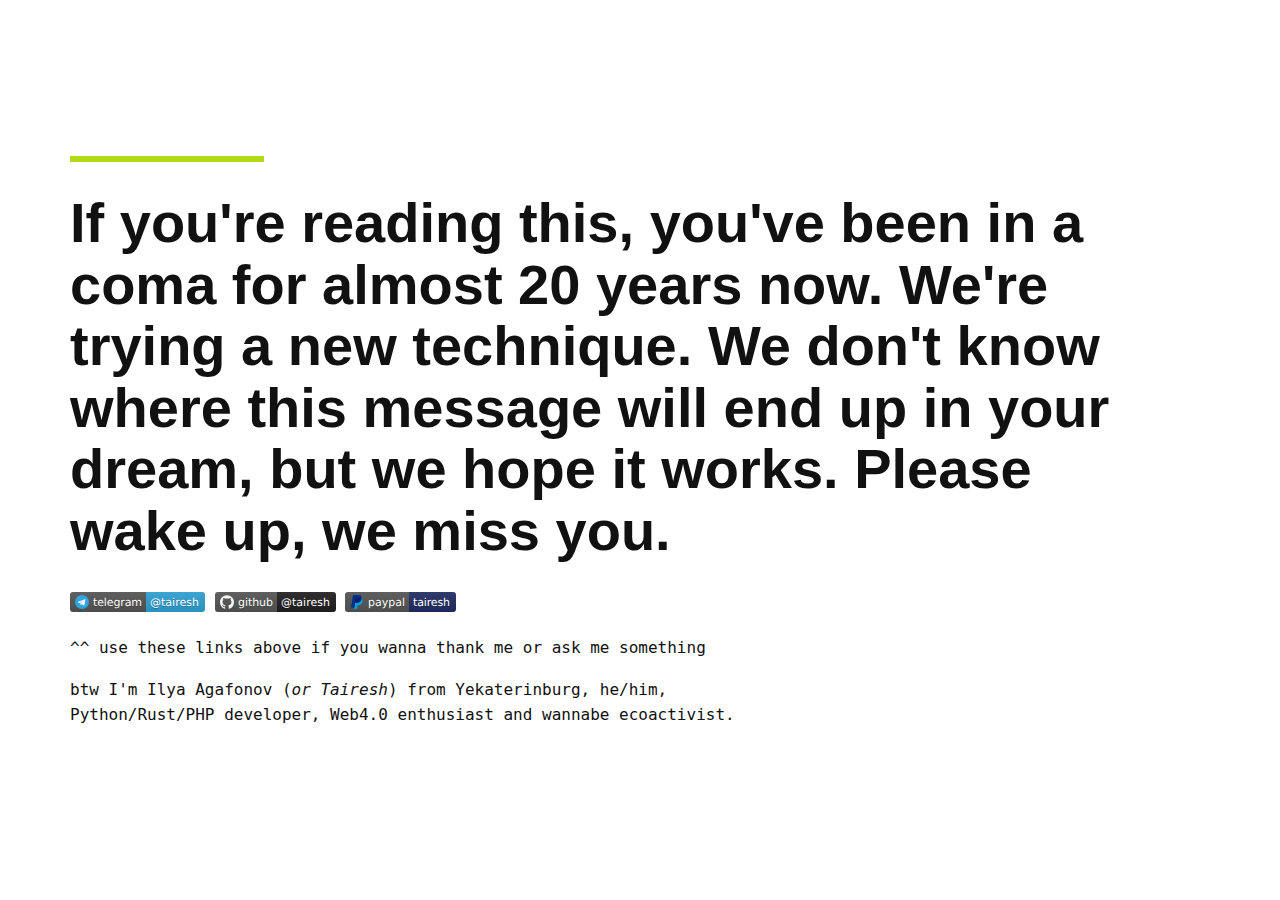
==== index.html @ 48c50d6a "🇺🇦" ====
<!DOCTYPE html>
<html>
	<head>
		<meta name="viewport" content="width=device-width, initial-scale=1.0">
		<meta charset="utf-8">
		<meta name="description" content="Tairesh's personal page">
		<title>Tairesh.ml</title>
		<meta property="og:title" content="Tairesh.ml">
		<meta property="og:type" content="website">
		<meta property="og:url" content="https://tairesh.ml">
		<meta property="og:image" content="https://tairesh.ml/img/preview.jpg">
		<meta property="og:image:width" content="1200">
		<meta property="og:image:height" content="600">
		<meta name="theme-color" content="#00441c">
		<link rel="canonical" href="https://tairesh.ml">
		<meta property="twitter:image" content="https://tairesh.ml/img/preview.jpg">
		<link rel="apple-touch-icon" sizes="120x120" href="/apple-touch-icon.png">
		<link rel="icon" type="image/png" sizes="32x32" href="/favicon-32x32.png">
		<link rel="icon" type="image/png" sizes="16x16" href="/favicon-16x16.png">
		<link rel="stylesheet" type="text/css" href="css/style.css">
	</head>
	<body>
		<section class="main-section" id="main-section">
			<div class="content">
				<div class="line-horizontal"></div>
				<h1 class="motto" id="motto">Loading funny text…</h1>
				<p class="text">
					<a href="https://t.me/tairesh">
						<img src="img/telegram.svg" alt="Telegram: @Tairesh">
					</a>
					<a href="https://github.com/Tairesh">
						<img src="img/github.svg" alt="GitHub: @Tairesh">
					</a>
					<a href="https://paypal.me/tairesh">
						<img src="img/paypal.svg" alt="Paypal: Tairesh">
					</a>
					<!-- <a href="https://twitter.com/tairesh">
						<img src="https://img.shields.io/twitter/follow/Tairesh?label=%40Tairesh&logo=twitter" alt="Twitter: @Tairesh">
					</a> -->
				</p>
				<p class="text">
					^^ use these links above if you wanna thank me or ask me something
				</p>
				<p class="text">
					btw I'm Ilya Agafonov (<em>or Tairesh</em>) from Yekaterinburg, he/him, Python/Rust/PHP developer, Web4.0 enthusiast and wannabe ecoactivist.
				</p>
			</div>
		</section>
		<script>
			(function() {
				const mottos = [
					"Life is an adventure",
					"Science, bitch!",
					"Kids are all right",
					"Kids are alt-right",
					"4815162342 lines of code!",
					"Creeper? Aw man…",
					"日本ハロー！",
					"/a horse",
					"The cake was NOT a lie",
					"Do a barrel roll!",
					"I always be watching or listening or both!",
					"Freedom Belarus!",
					"All the good girls go to hell",
					"Hello, darkness, my old friend",
					"Your ass belongs to me now!",
					"CATS: ALL&nbsp;YOUR&nbsp;BASE ARE&nbsp;BELONGS&nbsp;TO&nbsp;US",
					"If you have said A, you must also say CAB",
					"1312",
					"#BlackLivesMatter",
					"It feels like there's oceans between&nbsp;you&nbsp;and&nbsp;me",
					"wikiHow: How To Kidnap A Loli",
					"Your silence is my favorite sound",
					"Bullshit as a service",
					"Now with HTML5!",
					"ЖЫВТОНЕ ЧО ЧО УПЯЧКА УПЯЧКА УПЯЧКА!!!",
					"The stars look very different today",
					"Spend your lives in&nbsp;sin&nbsp;and&nbsp;misery in&nbsp;the&nbsp;House of&nbsp;the&nbsp;Rising&nbsp;Sun",
					"DO NOT refresh this page",
					"Do you trust this computer? <em>Are&nbsp;you&nbsp;sure?</em>",
					"You are using an&nbsp;outdated&nbsp;browser (probably)",
					"Aerials in the sky",
					"Revolution Radio",
					"Primo victoria",
					"Through the gates&nbsp;of&nbsp;hell as&nbsp;we&nbsp;make&nbsp;our&nbsp;way&nbsp;to&nbsp;heaven",
					"This site DOES NOT use cookies",
					"No matter where you go, everyone's&nbsp;connected.",
					"We are all now connected by&nbsp;the&nbsp;Internet, like&nbsp;neurons in&nbsp;a&nbsp;giant&nbsp;brain",
					"Super-cala-fra-jalistic-expi-ela-docious is&nbsp;a&nbsp;word&nbsp;to&nbsp;me, mama&nbsp;mia",
					"Я&nbsp;ненавижу&nbsp;Фидонет и&nbsp;стремлюсь&nbsp;его&nbsp;уничтожить",
					"Cut my life into pieces this&nbsp;is&nbsp;my&nbsp;last&nbsp;resort",
					"I push my fingers into my eyes – it's&nbsp;the&nbsp;only&nbsp;thing that&nbsp;slowly&nbsp;stops&nbsp;the&nbsp;ache",
					"This website DOES NOT want to: know&nbsp;your&nbsp;location",
					"For&nbsp;here am&nbsp;I&nbsp;sitting&nbsp;in&nbsp;a&nbsp;tin&nbsp;can far&nbsp;above&nbsp;the&nbsp;world",
					"Close this page immediately to&nbsp;prove&nbsp;you&nbsp;are&nbsp;human",
					"Planet&nbsp;Earth&nbsp;is&nbsp;blue and&nbsp;there's&nbsp;nothing&nbsp;I&nbsp;can&nbsp;do",
					"You need to update your Flash&nbsp;Player (for&nbsp;some&nbsp;reason)",
					"You need to <a href=\"https://deletefacebook.com\">delete&nbsp;facebook</a>",
					"I wish I had an&nbsp;American&nbsp;girlfriend",
					"I am exactly the person that I want&nbsp;to&nbsp;be",
					"Don't click here!",
					"When&nbsp;life&nbsp;gives&nbsp;you&nbsp;Lemonoff, make&nbsp;the&nbsp;National Bolshevik Party",
					"Разум когда-нибудь победит!",
					"Life is hella strange",
					"I lost something in&nbsp;the&nbsp;hills",
					"Rachel in the dark&nbsp;room",
					"Welcome to the real&nbsp;world",
					"Welcome to&nbsp;the&nbsp;Internet. Let&nbsp;me&nbsp;guide&nbsp;you.",
					"NO EMOJI",
					"Oh, hi Mark",
					"If you're reading this, you've been in a coma for almost 20 years now. We're trying a new technique. We don't know where this message will end up in your dream, but we hope it works. Please wake up, we&nbsp;miss&nbsp;you.",
					"You know what they call a&nbsp;Quarter&nbsp;Pounder&nbsp;with&nbsp;Cheese in&nbsp;Paris?",
					"Дайте мне «Месть&nbsp;королевы&nbsp;Анны», ветер&nbsp;в&nbsp;паруса и&nbsp;смесь&nbsp;номер&nbsp;пять",
					"This love is like the wildfire",
					"Мир ловил меня, но&nbsp;так&nbsp;и&nbsp;не&nbsp;поймал",
					"We played hide&nbsp;and&nbsp;seek in&nbsp;waterfalls we&nbsp;were&nbsp;younger",
					"Mr. Blue Sky, please&nbsp;tell&nbsp;us&nbsp;why you&nbsp;had&nbsp;to&nbsp;hide&nbsp;away for&nbsp;so&nbsp;long",
					"Fade out again",
					"Nothing is true; everything&nbsp;is&nbsp;permitted",
					"There goes my burrito!",
					"There is nothing interesting here. Go&nbsp;away.",
					"Wanna print a brain?",
					"C++ is better than Rust",
					"Mount St. Helens is about&nbsp;to&nbsp;blow&nbsp;up",
					"Ocean is full of plastic",
					"The Sun is a deadly laser",
					"Вы думаете, что если человек цитирует Зурзмансора или Гегеля, то&nbsp;это&nbsp;—&nbsp;о! А такой человек смотрит на Вас и видит кучу дерьма, ему Вас не жалко, потому что Вы и по Гегелю дерьмо, и по Зурзмансору тоже дерьмо. Дерьмо&nbsp;по&nbsp;определению.",
					"Rust is memory safe language with zero cost abstractions and it's&nbsp;faster&nbsp;than&nbsp;C++",
					"Rust is bullshit",
					"Btw I use vim",
					"I hate Rust",
					"All Cats Are Beautiful",
					"УГ БУДЕ ПОПЯЧЕНО!!!11!!1",
					"МЖВЯЧНИ!11!!1",
					"Scientia potentia est",
					"Premature optimization is the root of all evil",
					"voltmeter, dugong, Tamil, vector, gabbro, asparagus, creativity",
					"'; DROP DATABASE DATABASE(); --", // gl web-scrappers
					"I'm just a poor boy, I need no sympathy",
					"I don't want to die, I sometimes wish I'd never been born at all",
					"Those who make peaceful revolution impossible will make violent revolution inevitable",
					"One child dies every five seconds",
					"30-50% of all species extinct by mid-century (and 70% by 2100)",
					"3 species now annihilated per hour",
					"Dirty water kills 6000 children every day",
					"Хуй войне!",
					"After Russia, there will be peace",
					"And we could run away<br>Before the light of day<br>You know we always could<br>The mountains say, the&nbsp;mountains&nbsp;say",
					"#StandWithUkraine 🇺🇦",
				];

				// 420
				if ((new Date()).getDay() == 3)
					mottos.push("It is wednesday my&nbsp;dudes");

				// dark-mode media query matching
				if (window.matchMedia('(prefers-color-scheme: dark)').matches)
					document.body.classList.add('dark');

				// my own web-framework or something, idk didn't watched JQuery
				function $(id) {
					return document.getElementById(id)
				}

				// absolutely not copy-pasted from stackoverflow
				function shuffle(list) {
					for (let i = list.length - 1; i > 0; i--) {
						let j = Math.floor(Math.random() * (i + 1));
						[list[i], list[j]] = [list[j], list[i]];
					}
				}

				// doing funny things
				function updateMotto() {
					let block =  $('motto');
					if (mottos.length > 0) {
						block.innerHTML = mottos.pop();
					} else {
						block.innerHTML = "No more funny texts, sorry";
						block.onclick = function() { return false };
					}
				}

				// this is an another useless comment
				shuffle(mottos);
				updateMotto();
				$('motto').onclick = updateMotto
			})()
		</script>
	</body>
</html>
---- css/style.css ----
*, *:before, *:after { box-sizing: border-box; }
html { height: 100%; overflow-y: auto; overflow-x: hidden; }
body { display: block; margin: 0; height: auto; min-height: 100%; position: relative; font-size: 1rem; line-height: 1.6; color: #111111; font-family: 'DejaVu Sans Mono', monospace; }
body.dark { background-color: #111; color: #eee; }
.main-section { height: 100vh; justify-content: center; display: flex !important; flex-direction: column; }
.content { pointer-events: none; min-height: 360px; justify-content: center; display: flex !important; flex-direction: column; margin: 0 auto; width: 1140px; }
.content:before, .content:after { content: ''; display: table; }
.line-horizontal { width: 194px; margin: 0 auto 0 0; border-width: 6px 0 0 0; border-color: #b0da11; border-style: solid; }
.motto { font-size: 3.5rem; margin: 30px 30px 30px 0; line-height: 1.1; font-weight: bold; word-wrap: normal; font-family: 'Ubuntu', 'Roboto', sans-serif; pointer-events: all; cursor: default; }
.text { margin: 0 40% 1em 0; }
a { pointer-events: auto; color: #b0da11; text-decoration: none; }
@media (min-width: 1200px) {
    .content { width: 1140px; }
}
@media (min-width: 992px) and (max-width: 1199px) {
    .content { width: 940px; }
}
@media (min-width: 768px) and (max-width: 991px) {
    .content { width: 720px; }
    .text, .motto { margin-right: 0; }
    .motto { font-size: 2.8rem; }
}
@media (min-width: 576px) and (max-width: 767px) {
    .content { width: 540px; }
    .text, .motto { margin-right: 0; }
    .motto { font-size: 2.1rem; }
}
@media (max-width: 575px) {
    .content { width: 340px; }
    .text, .motto { margin-right: 0; }
    .motto { font-size: 1.3rem; }
}
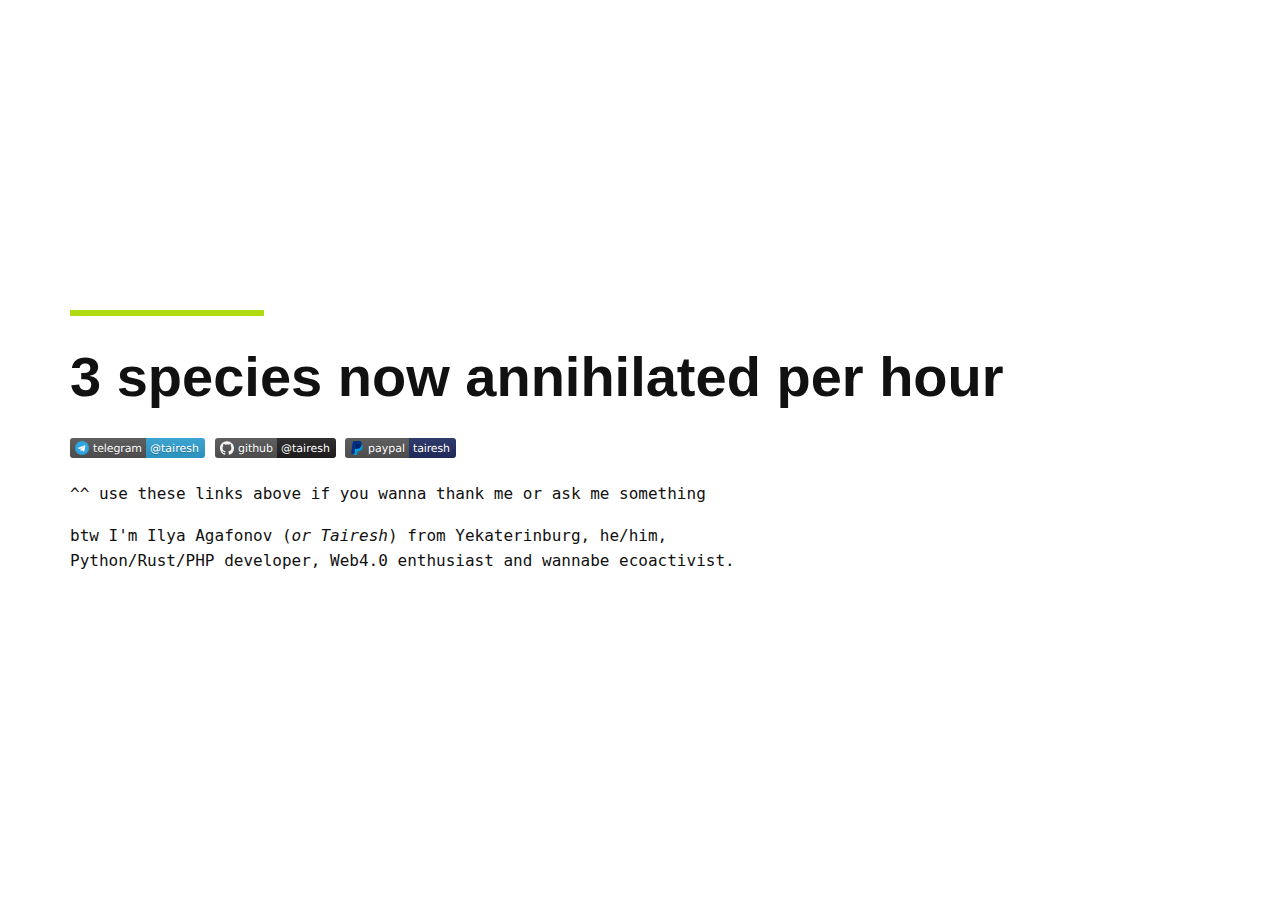
==== commit 8c4fc57b: "soad" ====
--- a/index.html
+++ b/index.html
@@ -146,6 +146,7 @@
 					"Хуй войне!",
 					"After Russia, there will be peace",
 					"And we could run away<br>Before the light of day<br>You know we always could<br>The mountains say, the&nbsp;mountains&nbsp;say",
+					"My cock is much bigger than yours, MY COCK CAN WALK RIGHT THROUGH&nbsp;THE&nbsp;DOOR",
 					"#StandWithUkraine 🇺🇦",
 				];
 
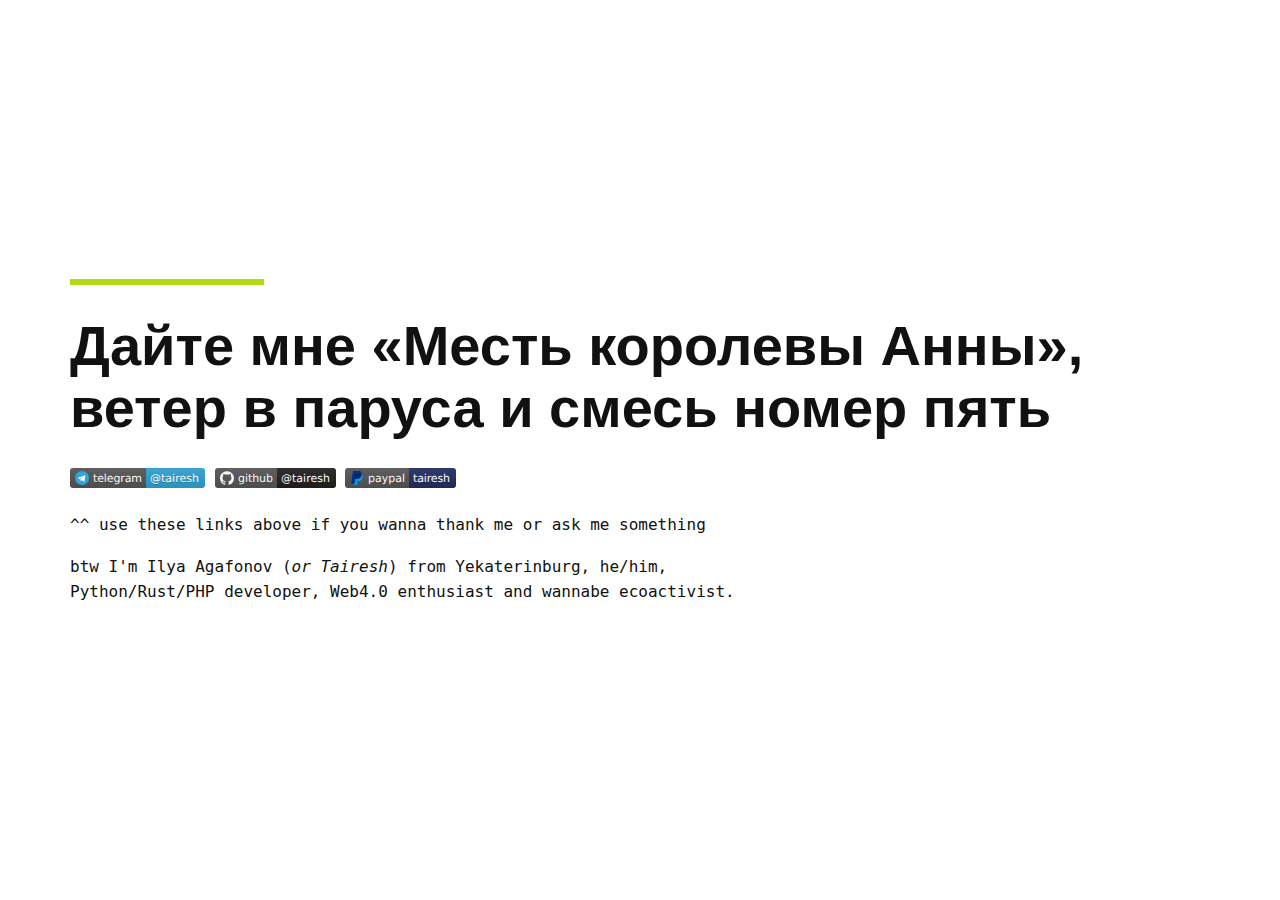
==== commit cde81ba1: "Update index.html" ====
--- a/index.html
+++ b/index.html
@@ -147,6 +147,7 @@
 					"After Russia, there will be peace",
 					"And we could run away<br>Before the light of day<br>You know we always could<br>The mountains say, the&nbsp;mountains&nbsp;say",
 					"My cock is much bigger than yours, MY COCK CAN WALK RIGHT THROUGH&nbsp;THE&nbsp;DOOR",
+					"A lock is made only for the honest man, the thief will break it", // NetHack wise
 					"#StandWithUkraine 🇺🇦",
 				];
 
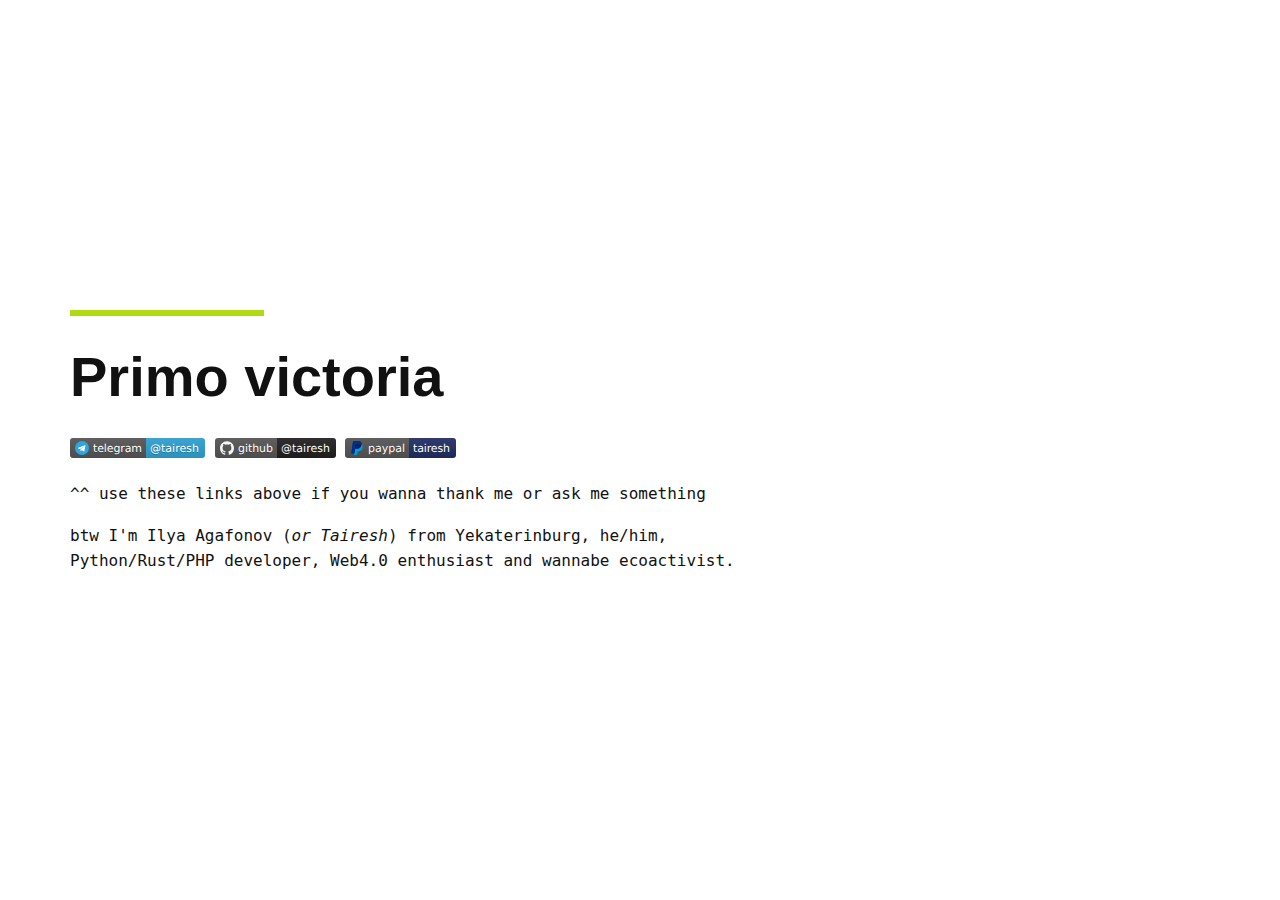
==== commit 0810e468: "Update index.html" ====
--- a/index.html
+++ b/index.html
@@ -149,6 +149,7 @@
 					"My cock is much bigger than yours, MY COCK CAN WALK RIGHT THROUGH&nbsp;THE&nbsp;DOOR",
 					"A lock is made only for the honest man, the thief will break it", // NetHack wise
 					"#StandWithUkraine 🇺🇦",
+					"Science isn't about WHY. It's about WHY NOT.",
 				];
 
 				// 420
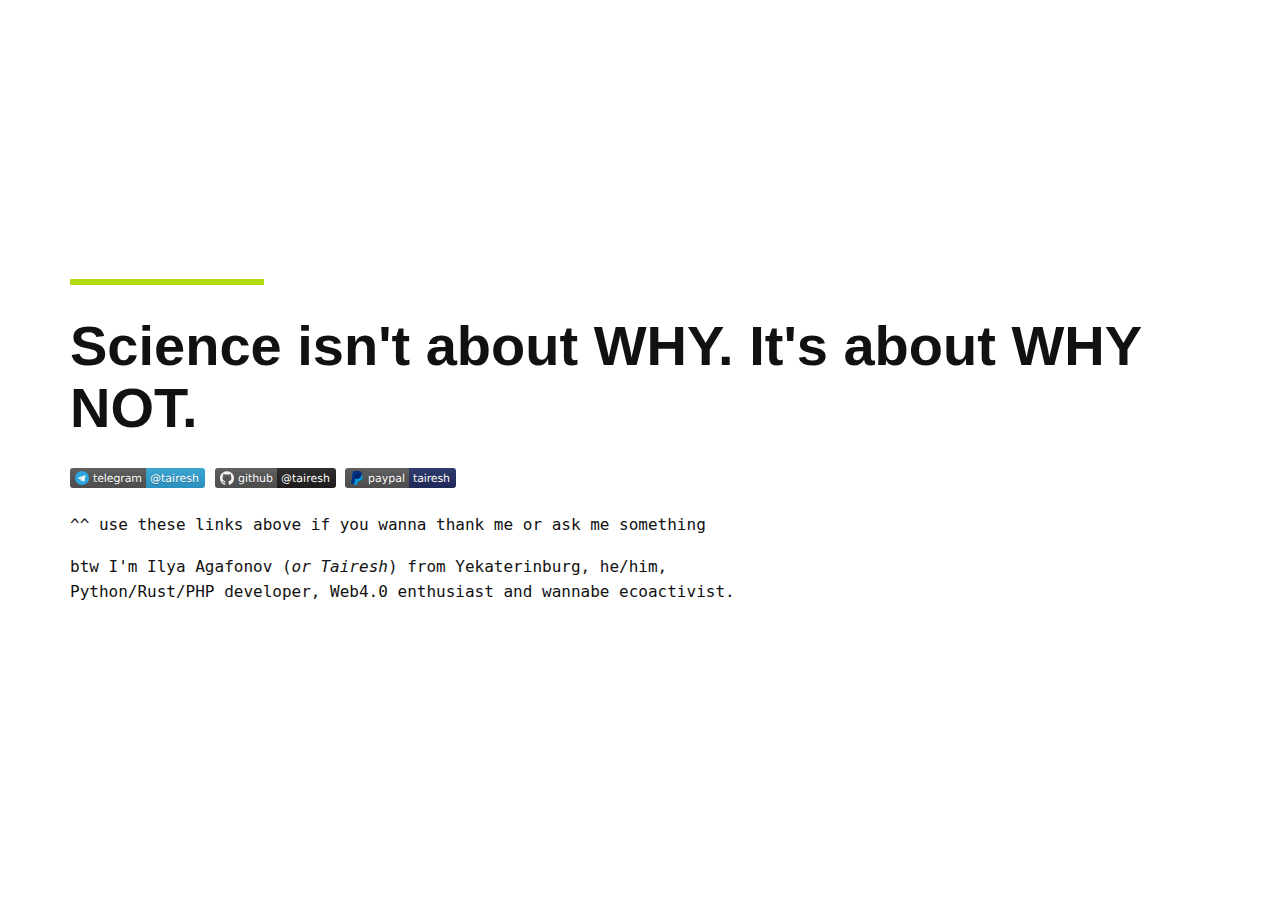
==== commit e4aebe7a: "Update index.html" ====
--- a/index.html
+++ b/index.html
@@ -150,6 +150,9 @@
 					"A lock is made only for the honest man, the thief will break it", // NetHack wise
 					"#StandWithUkraine 🇺🇦",
 					"Science isn't about WHY. It's about WHY NOT.",
+					"Я не вижу причины куда-то стремиться, если ты всё&nbsp;время оказываешься где-то&nbsp;не&nbsp;там",
+					"There is still no AGI, you just got it wrong",
+					"Matrix multiplication is slighty conscious"
 				];
 
 				// 420
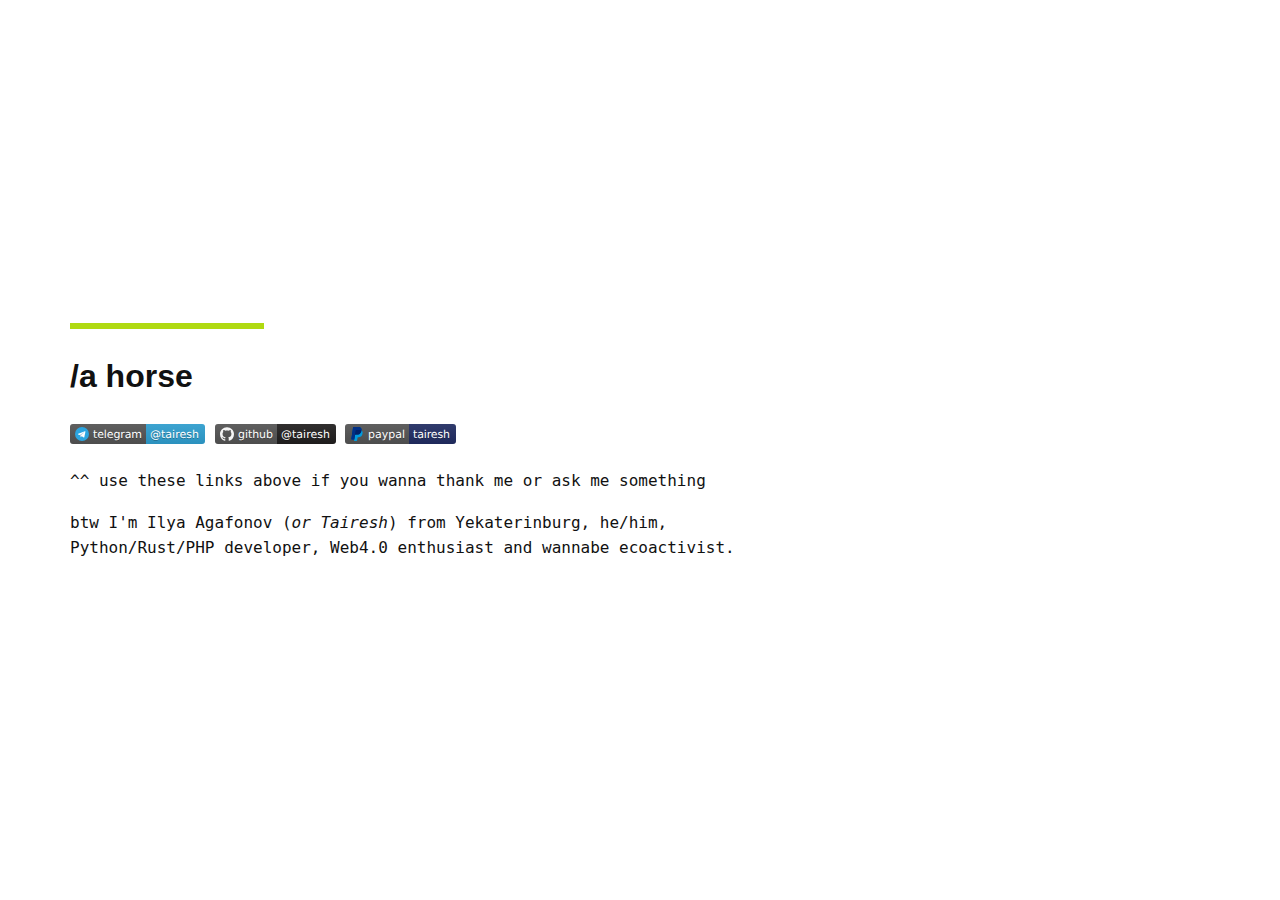
==== commit 1b9ff9a9: "Update index.html" ====
--- a/index.html
+++ b/index.html
@@ -4,16 +4,16 @@
 		<meta name="viewport" content="width=device-width, initial-scale=1.0">
 		<meta charset="utf-8">
 		<meta name="description" content="Tairesh's personal page">
-		<title>Tairesh.ml</title>
-		<meta property="og:title" content="Tairesh.ml">
+		<title>Tairesh.github.io</title>
+		<meta property="og:title" content="Tairesh.github.io">
 		<meta property="og:type" content="website">
-		<meta property="og:url" content="https://tairesh.ml">
-		<meta property="og:image" content="https://tairesh.ml/img/preview.jpg">
+		<meta property="og:url" content="https://tairesh.github.io">
+		<meta property="og:image" content="https://tairesh.github.io/img/preview.jpg">
 		<meta property="og:image:width" content="1200">
 		<meta property="og:image:height" content="600">
 		<meta name="theme-color" content="#00441c">
-		<link rel="canonical" href="https://tairesh.ml">
-		<meta property="twitter:image" content="https://tairesh.ml/img/preview.jpg">
+		<link rel="canonical" href="https://tairesh.github.io">
+		<meta property="twitter:image" content="https://tairesh.github.io/img/preview.jpg">
 		<link rel="apple-touch-icon" sizes="120x120" href="/apple-touch-icon.png">
 		<link rel="icon" type="image/png" sizes="32x32" href="/favicon-32x32.png">
 		<link rel="icon" type="image/png" sizes="16x16" href="/favicon-16x16.png">
@@ -64,68 +64,68 @@
 					"All the good girls go to hell",
 					"Hello, darkness, my old friend",
 					"Your ass belongs to me now!",
-					"CATS: ALL&nbsp;YOUR&nbsp;BASE ARE&nbsp;BELONGS&nbsp;TO&nbsp;US",
+					"CATS: ALL YOUR BASE ARE BELONGS TO US",
 					"If you have said A, you must also say CAB",
 					"1312",
 					"#BlackLivesMatter",
-					"It feels like there's oceans between&nbsp;you&nbsp;and&nbsp;me",
+					"It feels like there's oceans between you and me",
 					"wikiHow: How To Kidnap A Loli",
 					"Your silence is my favorite sound",
 					"Bullshit as a service",
 					"Now with HTML5!",
 					"ЖЫВТОНЕ ЧО ЧО УПЯЧКА УПЯЧКА УПЯЧКА!!!",
 					"The stars look very different today",
-					"Spend your lives in&nbsp;sin&nbsp;and&nbsp;misery in&nbsp;the&nbsp;House of&nbsp;the&nbsp;Rising&nbsp;Sun",
+					"Spend your lives in sin and misery in the House of the Rising Sun",
 					"DO NOT refresh this page",
-					"Do you trust this computer? <em>Are&nbsp;you&nbsp;sure?</em>",
-					"You are using an&nbsp;outdated&nbsp;browser (probably)",
+					"Do you trust this computer? <em>Are you sure?</em>",
+					"You are using an outdated browser (probably)",
 					"Aerials in the sky",
 					"Revolution Radio",
 					"Primo victoria",
-					"Through the gates&nbsp;of&nbsp;hell as&nbsp;we&nbsp;make&nbsp;our&nbsp;way&nbsp;to&nbsp;heaven",
+					"Through the gates of hell as we make our way to heaven",
 					"This site DOES NOT use cookies",
-					"No matter where you go, everyone's&nbsp;connected.",
-					"We are all now connected by&nbsp;the&nbsp;Internet, like&nbsp;neurons in&nbsp;a&nbsp;giant&nbsp;brain",
-					"Super-cala-fra-jalistic-expi-ela-docious is&nbsp;a&nbsp;word&nbsp;to&nbsp;me, mama&nbsp;mia",
-					"Я&nbsp;ненавижу&nbsp;Фидонет и&nbsp;стремлюсь&nbsp;его&nbsp;уничтожить",
-					"Cut my life into pieces this&nbsp;is&nbsp;my&nbsp;last&nbsp;resort",
-					"I push my fingers into my eyes – it's&nbsp;the&nbsp;only&nbsp;thing that&nbsp;slowly&nbsp;stops&nbsp;the&nbsp;ache",
-					"This website DOES NOT want to: know&nbsp;your&nbsp;location",
-					"For&nbsp;here am&nbsp;I&nbsp;sitting&nbsp;in&nbsp;a&nbsp;tin&nbsp;can far&nbsp;above&nbsp;the&nbsp;world",
-					"Close this page immediately to&nbsp;prove&nbsp;you&nbsp;are&nbsp;human",
-					"Planet&nbsp;Earth&nbsp;is&nbsp;blue and&nbsp;there's&nbsp;nothing&nbsp;I&nbsp;can&nbsp;do",
-					"You need to update your Flash&nbsp;Player (for&nbsp;some&nbsp;reason)",
-					"You need to <a href=\"https://deletefacebook.com\">delete&nbsp;facebook</a>",
-					"I wish I had an&nbsp;American&nbsp;girlfriend",
-					"I am exactly the person that I want&nbsp;to&nbsp;be",
+					"No matter where you go, everyone's connected.",
+					"We are all now connected by the Internet, like neurons in a giant brain",
+					"Super-cala-fra-jalistic-expi-ela-docious is a word to me, mama mia",
+					"Я ненавижу Фидонет и стремлюсь его уничтожить",
+					"Cut my life into pieces this is my last resort",
+					"I push my fingers into my eyes – it's the only thing that slowly stops the ache",
+					"This website DOES NOT want to: know your location",
+					"For here am I sitting in a tin can far above the world",
+					"Close this page immediately to prove you are human",
+					"Planet Earth is blue and there's nothing I can do",
+					"You need to update your Flash Player (for some reason)",
+					"You need to <a href=\"https://deletefacebook.com\">delete facebook</a>",
+					"I wish I had an American girlfriend",
+					"I am exactly the person that I want to be",
 					"Don't click here!",
-					"When&nbsp;life&nbsp;gives&nbsp;you&nbsp;Lemonoff, make&nbsp;the&nbsp;National Bolshevik Party",
+					"When life gives you Lemonoff, make the National Bolshevik Party",
 					"Разум когда-нибудь победит!",
 					"Life is hella strange",
-					"I lost something in&nbsp;the&nbsp;hills",
-					"Rachel in the dark&nbsp;room",
-					"Welcome to the real&nbsp;world",
-					"Welcome to&nbsp;the&nbsp;Internet. Let&nbsp;me&nbsp;guide&nbsp;you.",
+					"I lost something in the hills",
+					"Rachel in the dark room",
+					"Welcome to the real world",
+					"Welcome to the Internet. Let me guide you.",
 					"NO EMOJI",
 					"Oh, hi Mark",
-					"If you're reading this, you've been in a coma for almost 20 years now. We're trying a new technique. We don't know where this message will end up in your dream, but we hope it works. Please wake up, we&nbsp;miss&nbsp;you.",
-					"You know what they call a&nbsp;Quarter&nbsp;Pounder&nbsp;with&nbsp;Cheese in&nbsp;Paris?",
-					"Дайте мне «Месть&nbsp;королевы&nbsp;Анны», ветер&nbsp;в&nbsp;паруса и&nbsp;смесь&nbsp;номер&nbsp;пять",
+					"If you're reading this, you've been in a coma for almost 20 years now. We're trying a new technique. We don't know where this message will end up in your dream, but we hope it works. Please wake up, we miss you.",
+					"You know what they call a Quarter Pounder with Cheese in Paris?",
+					"Дайте мне «Месть королевы Анны», ветер в паруса и смесь номер пять",
 					"This love is like the wildfire",
-					"Мир ловил меня, но&nbsp;так&nbsp;и&nbsp;не&nbsp;поймал",
-					"We played hide&nbsp;and&nbsp;seek in&nbsp;waterfalls we&nbsp;were&nbsp;younger",
-					"Mr. Blue Sky, please&nbsp;tell&nbsp;us&nbsp;why you&nbsp;had&nbsp;to&nbsp;hide&nbsp;away for&nbsp;so&nbsp;long",
+					"Мир ловил меня, но так и не поймал",
+					"We played hide and seek in waterfalls we were younger",
+					"Mr. Blue Sky, please tell us why you had to hide away for so long",
 					"Fade out again",
-					"Nothing is true; everything&nbsp;is&nbsp;permitted",
+					"Nothing is true; everything is permitted",
 					"There goes my burrito!",
-					"There is nothing interesting here. Go&nbsp;away.",
+					"There is nothing interesting here. Go away.",
 					"Wanna print a brain?",
 					"C++ is better than Rust",
-					"Mount St. Helens is about&nbsp;to&nbsp;blow&nbsp;up",
+					"Mount St. Helens is about to blow up",
 					"Ocean is full of plastic",
 					"The Sun is a deadly laser",
-					"Вы думаете, что если человек цитирует Зурзмансора или Гегеля, то&nbsp;это&nbsp;—&nbsp;о! А такой человек смотрит на Вас и видит кучу дерьма, ему Вас не жалко, потому что Вы и по Гегелю дерьмо, и по Зурзмансору тоже дерьмо. Дерьмо&nbsp;по&nbsp;определению.",
-					"Rust is memory safe language with zero cost abstractions and it's&nbsp;faster&nbsp;than&nbsp;C++",
+					"Вы думаете, что если человек цитирует Зурзмансора или Гегеля, то это — о! А такой человек смотрит на Вас и видит кучу дерьма, ему Вас не жалко, потому что Вы и по Гегелю дерьмо, и по Зурзмансору тоже дерьмо. Дерьмо по определению.",
+					"Rust is memory safe language with zero cost abstractions and it's faster than C++",
 					"Rust is bullshit",
 					"Btw I use vim",
 					"I hate Rust",
@@ -145,19 +145,19 @@
 					"Dirty water kills 6000 children every day",
 					"Хуй войне!",
 					"After Russia, there will be peace",
-					"And we could run away<br>Before the light of day<br>You know we always could<br>The mountains say, the&nbsp;mountains&nbsp;say",
-					"My cock is much bigger than yours, MY COCK CAN WALK RIGHT THROUGH&nbsp;THE&nbsp;DOOR",
+					"And we could run away<br>Before the light of day<br>You know we always could<br>The mountains say, the mountains say",
+					"My cock is much bigger than yours, MY COCK CAN WALK RIGHT THROUGH THE DOOR",
 					"A lock is made only for the honest man, the thief will break it", // NetHack wise
 					"#StandWithUkraine 🇺🇦",
 					"Science isn't about WHY. It's about WHY NOT.",
-					"Я не вижу причины куда-то стремиться, если ты всё&nbsp;время оказываешься где-то&nbsp;не&nbsp;там",
+					"Я не вижу причины куда-то стремиться, если ты всё время оказываешься где-то не там",
 					"There is still no AGI, you just got it wrong",
 					"Matrix multiplication is slighty conscious"
 				];
 
 				// 420
 				if ((new Date()).getDay() == 3)
-					mottos.push("It is wednesday my&nbsp;dudes");
+					mottos.push("It is wednesday my dudes");
 
 				// dark-mode media query matching
 				if (window.matchMedia('(prefers-color-scheme: dark)').matches)
--- a/css/style.css
+++ b/css/style.css
@@ -6,7 +6,7 @@
 .content { pointer-events: none; min-height: 360px; justify-content: center; display: flex !important; flex-direction: column; margin: 0 auto; width: 1140px; }
 .content:before, .content:after { content: ''; display: table; }
 .line-horizontal { width: 194px; margin: 0 auto 0 0; border-width: 6px 0 0 0; border-color: #b0da11; border-style: solid; }
-.motto { font-size: 3.5rem; margin: 30px 30px 30px 0; line-height: 1.1; font-weight: bold; word-wrap: normal; font-family: 'Ubuntu', 'Roboto', sans-serif; pointer-events: all; cursor: default; }
+.motto { font-size: 2rem; margin: 30px 30px 30px 0; line-height: 1.1; font-weight: bold; word-wrap: normal; font-family: 'Ubuntu', 'Roboto', sans-serif; pointer-events: all; cursor: default; }
 .text { margin: 0 40% 1em 0; }
 a { pointer-events: auto; color: #b0da11; text-decoration: none; }
 @media (min-width: 1200px) {
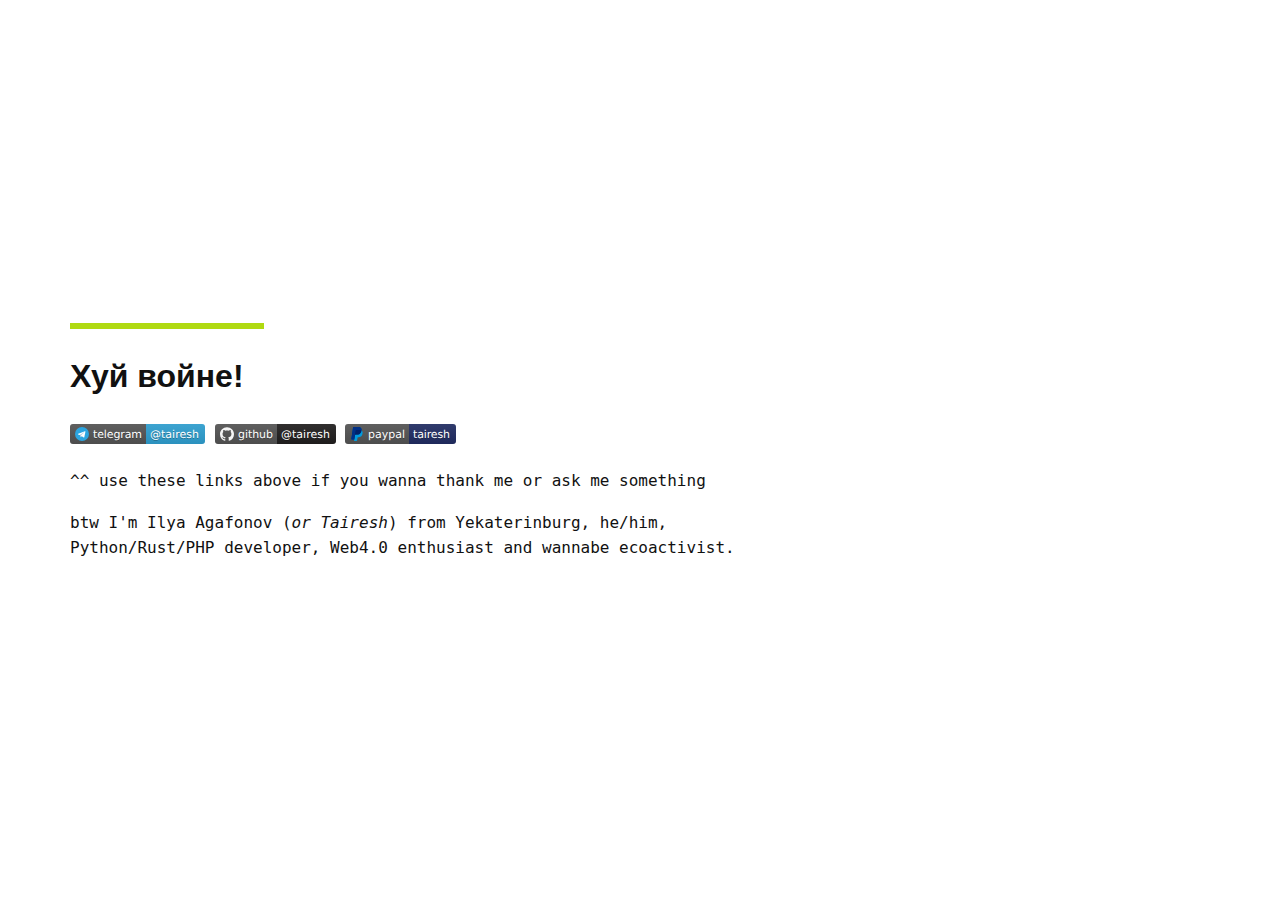
==== commit 6c28bd53: "Update mottos" ====
--- a/index.html
+++ b/index.html
@@ -152,7 +152,9 @@
 					"Science isn't about WHY. It's about WHY NOT.",
 					"Я не вижу причины куда-то стремиться, если ты всё время оказываешься где-то не там",
 					"There is still no AGI, you just got it wrong",
-					"Matrix multiplication is slighty conscious"
+					"Matrix multiplication is slighty conscious",
+					"My God, it's full of stars!",
+					"Now I am become death, the destroyer of worlds"
 				];
 
 				// 420
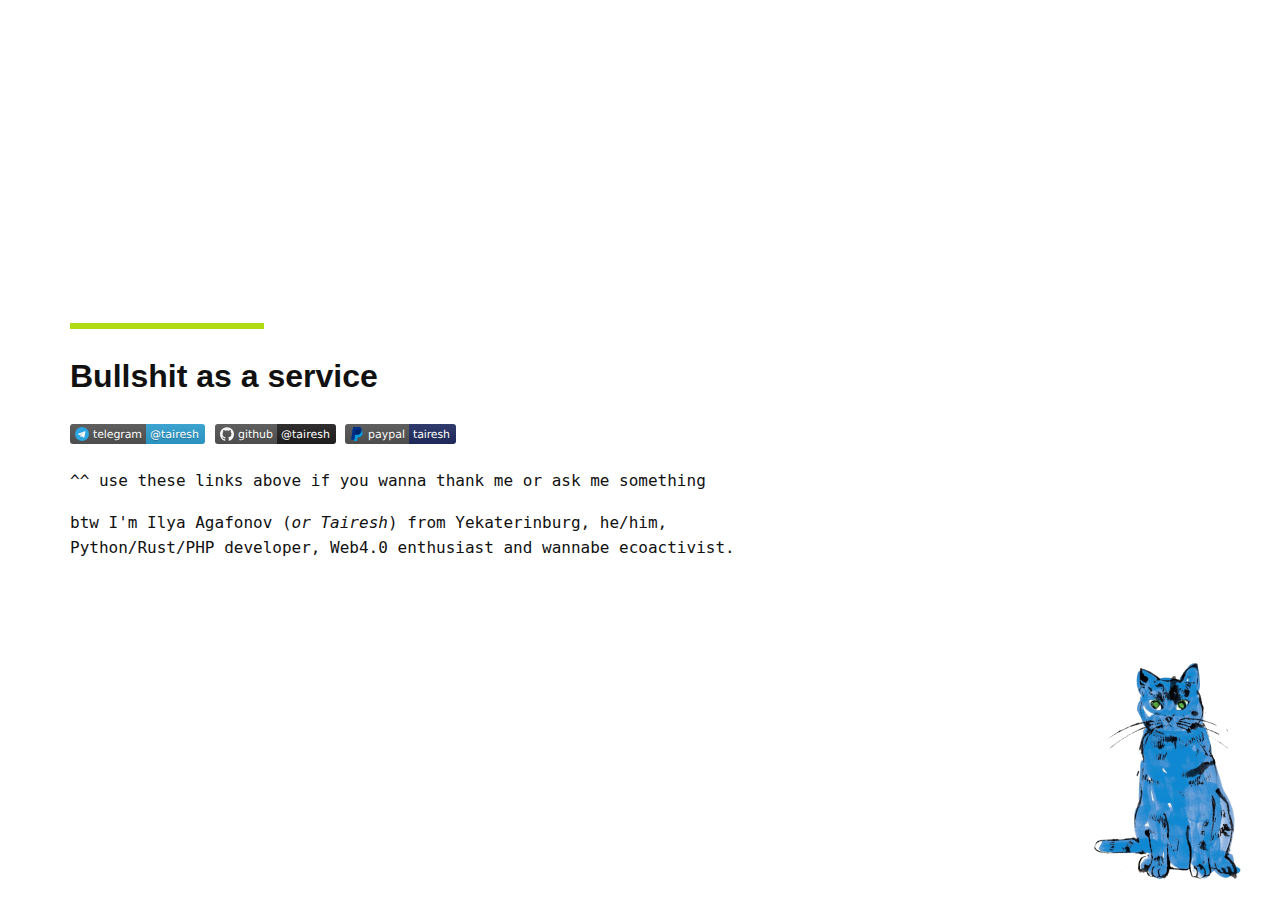
==== commit d55da157: ":cat: Add cat" ====
--- a/index.html
+++ b/index.html
@@ -17,7 +17,7 @@
 		<link rel="apple-touch-icon" sizes="120x120" href="/apple-touch-icon.png">
 		<link rel="icon" type="image/png" sizes="32x32" href="/favicon-32x32.png">
 		<link rel="icon" type="image/png" sizes="16x16" href="/favicon-16x16.png">
-		<link rel="stylesheet" type="text/css" href="css/style.css">
+		<link rel="stylesheet" type="text/css" href="/css/style.css">
 	</head>
 	<body>
 		<section class="main-section" id="main-section">
@@ -26,13 +26,13 @@
 				<h1 class="motto" id="motto">Loading funny text…</h1>
 				<p class="text">
 					<a href="https://t.me/tairesh">
-						<img src="img/telegram.svg" alt="Telegram: @Tairesh">
+						<img src="/img/telegram.svg" alt="Telegram: @Tairesh">
 					</a>
 					<a href="https://github.com/Tairesh">
-						<img src="img/github.svg" alt="GitHub: @Tairesh">
+						<img src="/img/github.svg" alt="GitHub: @Tairesh">
 					</a>
 					<a href="https://paypal.me/tairesh">
-						<img src="img/paypal.svg" alt="Paypal: Tairesh">
+						<img src="/img/paypal.svg" alt="Paypal: Tairesh">
 					</a>
 					<!-- <a href="https://twitter.com/tairesh">
 						<img src="https://img.shields.io/twitter/follow/Tairesh?label=%40Tairesh&logo=twitter" alt="Twitter: @Tairesh">
@@ -46,6 +46,7 @@
 				</p>
 			</div>
 		</section>
+		<img src="/img/cat1.png" alt="Funny cat" class="cat">
 		<script>
 			(function() {
 				const mottos = [
--- a/css/style.css
+++ b/css/style.css
@@ -9,6 +9,7 @@
 .motto { font-size: 2rem; margin: 30px 30px 30px 0; line-height: 1.1; font-weight: bold; word-wrap: normal; font-family: 'Ubuntu', 'Roboto', sans-serif; pointer-events: all; cursor: default; }
 .text { margin: 0 40% 1em 0; }
 a { pointer-events: auto; color: #b0da11; text-decoration: none; }
+.cat { position: fixed; right: 0; bottom: 0; }
 @media (min-width: 1200px) {
     .content { width: 1140px; }
 }
